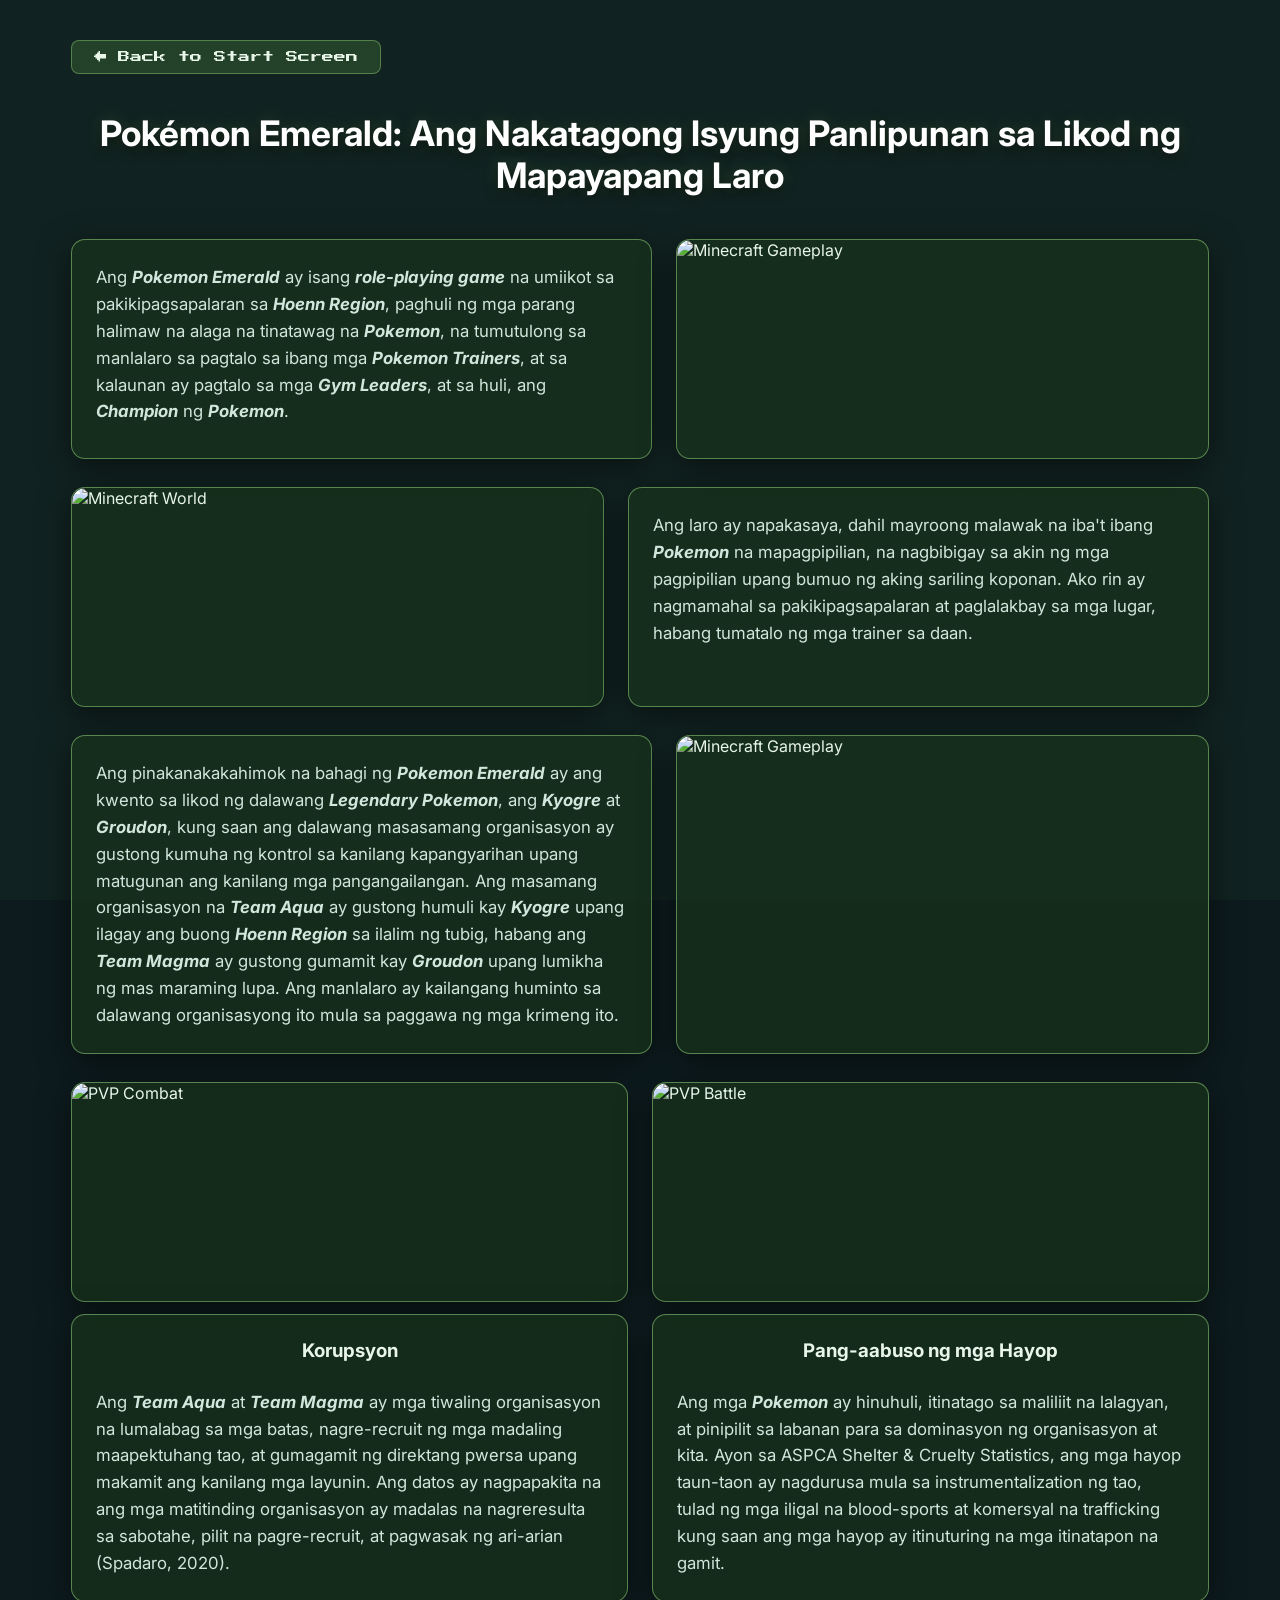
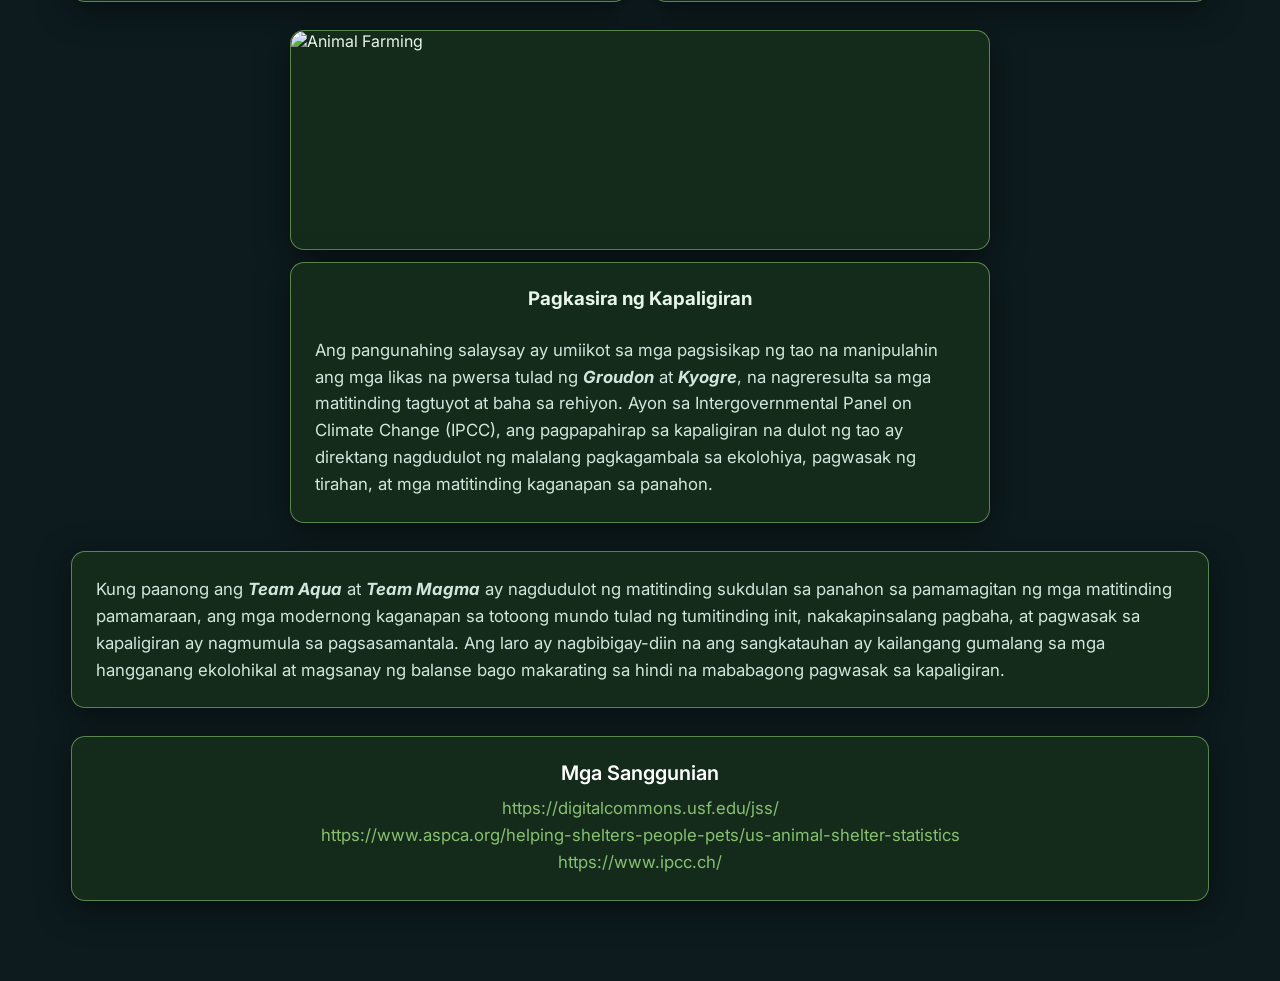
==== description.html @ 338513c7 "Add files via upload" ====
<!DOCTYPE html>
<html lang="en">
<head>
    <meta charset="UTF-8">
    <meta name="viewport" content="width=device-width, initial-scale=1.0">
    <title>Description - Pokémon Emerald</title>
    <link rel="stylesheet" href="description.css">
</head>
<body class="desc-body">

    <!-- Scrollable Main Container wider layout to fill screen space -->
    <main class="desc-container">
        
        <!-- Back Button -->
        <a href="startscreen.html" class="back-btn">&larr; Back to Start Screen</a>

        <!-- Main Title -->
        <h1 class="desc-title">Pokémon Emerald: Ang Nakatagong Isyung Panlipunan sa Likod ng Mapayapang Laro</h1>

        <!-- Section 1: Text (Left) | Image (Right) -->
        <div class="desc-row">
            <div class="desc-card text-card">
                <p>Ang <strong><em>Pokemon Emerald</em></strong> ay isang <strong><em>role-playing game</em></strong> na umiikot sa pakikipagsapalaran sa <strong><em>Hoenn Region</em></strong>, paghuli ng mga parang halimaw na alaga na tinatawag na <strong><em>Pokemon</em></strong>, na tumutulong sa manlalaro sa pagtalo sa ibang mga <strong><em>Pokemon Trainers</em></strong>, at sa kalaunan ay pagtalo sa mga <strong><em>Gym Leaders</em></strong>, at sa huli, ang <strong><em>Champion</em></strong> ng <strong><em>Pokemon</em></strong>.</p>
            </div>
            <div class="desc-card image-card">
                <img src="images/starters.jpg" alt="Minecraft Gameplay" class="card-img">
            </div>
        </div>

        <!-- Section 2: Image (Left) | Text (Right) -->
        <div class="desc-row">
            <div class="desc-card image-card">
                <img src="images/gameplay.webp" alt="Minecraft World" class="card-img">
            </div>
            <div class="desc-card text-card">
                <p>Ang laro ay napakasaya, dahil mayroong malawak na iba't ibang <strong><em>Pokemon</em></strong> na mapagpipilian, na nagbibigay sa akin ng mga pagpipilian upang bumuo ng aking sariling koponan. Ako rin ay nagmamahal sa pakikipagsapalaran at paglalakbay sa mga lugar, habang tumatalo ng mga trainer sa daan.</p>
            </div>
        </div>

        <!-- Section 3: Full-width Centered Text Box -->
        <div class="desc-row">
            <div class="desc-card text-card">
                <p>Ang pinakanakakahimok na bahagi ng <strong><em>Pokemon Emerald</em></strong> ay ang kwento sa likod ng dalawang <strong><em>Legendary Pokemon</em></strong>, ang <strong><em>Kyogre</em></strong> at <strong><em>Groudon</em></strong>, kung saan ang dalawang masasamang organisasyon ay gustong kumuha ng kontrol sa kanilang kapangyarihan upang matugunan ang kanilang mga pangangailangan. Ang masamang organisasyon na <strong><em>Team Aqua</em></strong> ay gustong humuli kay <strong><em>Kyogre</em></strong> upang ilagay ang buong <strong><em>Hoenn Region</em></strong> sa ilalim ng tubig, habang ang <strong><em>Team Magma</em></strong> ay gustong gumamit kay <strong><em>Groudon</em></strong> upang lumikha ng mas maraming lupa. Ang manlalaro ay kailangang huminto sa dalawang organisasyong ito mula sa paggawa ng mga krimeng ito.</p>
            </div>
            <div class="desc-card image-card">
                <img src="images/backg.jpg" alt="Minecraft Gameplay" class="card-img">
            </div>
        </div>

    

        <!-- Section 4: 2 Side-by-Side Cards (Each Card has Image TOP, Text BOTTOM) -->
        <div class="desc-row two-columns">
            <!-- Left Card (Img top, Text bottom) -->
            <div class="stacked-card">
                <div class="desc-card image-card">
                    <img src="images/vs.avif" alt="PVP Combat" class="card-img">
                </div>
                <div class="desc-card text-card">
                    <h3 style="text-align: center;">Korupsyon</h3>
                    <p><br>Ang <strong><em>Team Aqua</em></strong> at <strong><em>Team Magma</em></strong> ay mga tiwaling organisasyon na lumalabag sa mga batas, nagre-recruit ng mga madaling maapektuhang tao, at gumagamit ng direktang pwersa upang makamit ang kanilang mga layunin. Ang datos ay nagpapakita na ang mga matitinding organisasyon ay madalas na nagreresulta sa sabotahe, pilit na pagre-recruit, at pagwasak ng ari-arian (Spadaro, 2020).</p>
                </div>
            </div>

            <!-- Right Card (Img top, Text bottom) -->
            <div class="stacked-card">
                <div class="desc-card image-card">
                    <img src="images/battle.jpg" alt="PVP Battle" class="card-img">
                </div>
                <div class="desc-card text-card">
                    <h3 style="text-align: center;">Pang-aabuso ng mga Hayop</h3>
                    <p><br>Ang mga <strong><em>Pokemon</em></strong> ay hinuhuli, itinatago sa maliliit na lalagyan, at pinipilit sa labanan para sa dominasyon ng organisasyon at kita. Ayon sa ASPCA Shelter & Cruelty Statistics, ang mga hayop taun-taon ay nagdurusa mula sa instrumentalization ng tao, tulad ng mga iligal na blood-sports at komersyal na trafficking kung saan ang mga hayop ay itinuturing na mga itinatapon na gamit.</p>
                </div>
            </div>
        </div>

        <!-- Section 5: Centered Card (Image TOP, Text BOTTOM) -->
        <div class="desc-centered-stack">
            <div class="stacked-card">
                <div class="desc-card image-card">
                    <img src="images/env.jpg" alt="Animal Farming" class="card-img">
                </div>
                <div class="desc-card text-card">
                    <h3 style="text-align: center;">Pagkasira ng Kapaligiran</h3>
                    <p><br>Ang pangunahing salaysay ay umiikot sa mga pagsisikap ng tao na manipulahin ang mga likas na pwersa tulad ng <strong><em>Groudon</em></strong> at <strong><em>Kyogre</em></strong>, na nagreresulta sa mga matitinding tagtuyot at baha sa rehiyon. Ayon sa Intergovernmental Panel on Climate Change (IPCC), ang pagpapahirap sa kapaligiran na dulot ng tao ay direktang nagdudulot ng malalang pagkagambala sa ekolohiya, pagwasak ng tirahan, at mga matitinding kaganapan sa panahon.</p>
                </div>
            </div>
        </div>

        <!-- Section 6: Large Text Box -->
        <div class="desc-card full-width-card">
            <p>Kung paanong ang <strong><em>Team Aqua</em></strong> at <strong><em>Team Magma</em></strong> ay nagdudulot ng matitinding sukdulan sa panahon sa pamamagitan ng mga matitinding pamamaraan, ang mga modernong kaganapan sa totoong mundo tulad ng tumitinding init, nakakapinsalang pagbaha, at pagwasak sa kapaligiran ay nagmumula sa pagsasamantala. Ang laro ay nagbibigay-diin na ang sangkatauhan ay kailangang gumalang sa mga hangganang ekolohikal at magsanay ng balanse bago makarating sa hindi na mababagong pagwasak sa kapaligiran.</p>
        </div>

        <!-- Section 7: Large Text Box (References) -->
        <div class="desc-card full-width-card references-box">
            <h3>Mga Sanggunian</h3>
            <p>
                <a href="https://digitalcommons.usf.edu/jss/" target="_blank">https://digitalcommons.usf.edu/jss/</a><br>
                <a href="https://www.aspca.org/helping-shelters-people-pets/us-animal-shelter-statistics" target="_blank">https://www.aspca.org/helping-shelters-people-pets/us-animal-shelter-statistics</a><br>
                <a href="https://www.ipcc.ch/" target="_blank">https://www.ipcc.ch/</a>
            </p>
        </div>

    </main>

    <script src="description.js"></script>
</body>
</html>
---- description.css ----
@import url('https://fonts.googleapis.com/css2?family=Press+Start+2P&family=Inter:wght@300;400;600;700&display=swap');

* {
    margin: 0;
    padding: 0;
    box-sizing: border-box;
}

/* Page Styling & Background */
body.desc-body {
    background-color: #0d1b1e;
    background-image: linear-gradient(rgba(50, 100, 60, 0.1), rgba(50, 100, 60, 0.1)), url('images/backg2.png');
    background-size: cover;
    background-position: center;
    background-attachment: fixed;
    
    color: #e8f5e9;
    font-family: 'Inter', -apple-system, BlinkMacSystemFont, Roboto, sans-serif;
    overflow-y: auto;
    min-height: 100vh;
}

/* Custom Emerald Scrollbar */
body::-webkit-scrollbar {
    width: 12px;
}
body::-webkit-scrollbar-thumb {
    background: #5c9e46;
    border-radius: 6px;
    border: 2px solid #1c3619;
}
body::-webkit-scrollbar-track {
    background: #0a140c;
}

/* Wide Container taking full advantage of side spaces */
.desc-container {
    position: relative;
    z-index: 10;
    width: 92%;
    max-width: 1400px; /* Increased width to prevent tight side margins */
    margin: 0 auto;
    padding: 40px 20px 80px 20px;
    display: flex;
    flex-direction: column;
    gap: 28px;
}

/* Back Button */
.back-btn {
    align-self: flex-start;
    background: rgba(92, 158, 70, 0.25);
    border: 1px solid rgba(136, 192, 112, 0.5);
    color: #e8f5e9;
    padding: 10px 22px;
    border-radius: 8px;
    font-family: 'Press Start 2P', monospace;
    font-size: 0.75rem;
    text-decoration: none;
    backdrop-filter: blur(8px);
    transition: all 0.2s ease;
}

.back-btn:hover {
    background: rgba(136, 192, 112, 0.45);
    transform: translateY(-2px);
    box-shadow: 0 4px 12px rgba(136, 192, 112, 0.3);
}

/* Title Header */
.desc-title {
    font-size: 2.2rem;
    font-weight: 700;
    color: #ffffff;
    text-align: center;
    margin: 10px 0 15px 0;
    text-shadow: 0 4px 12px rgba(0, 0, 0, 0.8), 0 0 15px rgba(136, 192, 112, 0.3);
}

/* Universal Light-Green Transparent Glass Cards */
/* Universal Light-Green Transparent Glass Cards */
.desc-card {
    /* Increased opacity from 0.45 to 0.82 so boxes are less transparent and text pops clearly */
    background: rgba(22, 48, 28, 0.82); 
    border: 1px solid rgba(136, 192, 112, 0.6);
    backdrop-filter: blur(14px);
    -webkit-backdrop-filter: blur(14px);
    border-radius: 14px;
    padding: 24px;
    box-shadow: 0 8px 32px rgba(0, 0, 0, 0.5);
}

/* Text Typography */
.text-card p, .full-width-card p {
    color: #d1e7dd;
    font-size: 1.05rem;
    line-height: 1.6;
}

.full-width-card h3 {
    color: #ffffff;
    font-size: 1.25rem;
    margin-bottom: 10px;
    font-weight: 600;
}

/* Rows & Layouts */
.desc-row {
    display: flex;
    gap: 24px;
    width: 100%;
    align-items: stretch;
}

.desc-row .desc-card {
    flex: 1;
}

/* Image Cards */
.image-card {
    padding: 0;
    overflow: hidden;
    display: flex;
    align-items: center;
    justify-content: center;
    min-height: 220px;
}

.card-img {
    width: 100%;
    height: 100%;
    object-fit: cover;
    display: block;
    border-radius: 14px;
}

/* Full Width & Centered Small Text Box */
.full-width-card {
    width: 100%;
}

.small-text-box {
    text-align: center;
    padding: 18px 28px;
}

/* Two Columns with Top Img / Bottom Text Cards */
.desc-row.two-columns {
    display: flex;
    gap: 24px;
}

.stacked-card {
    flex: 1;
    display: flex;
    flex-direction: column;
    gap: 12px;
}

/* Centered Stacked Card */
.desc-centered-stack {
    display: flex;
    justify-content: center;
    width: 100%;
}

.desc-centered-stack .stacked-card {
    max-width: 700px;
    width: 100%;
}

/* Responsive adjustments */
@media (max-width: 900px) {
    .desc-row, .desc-row.two-columns {
        flex-direction: column;
    }
    
    .desc-title {
        font-size: 1.6rem;
    }
}

/* Add this page entry animation to description.css */
body.desc-body {
    animation: pageFadeIn 0.6s cubic-bezier(0.16, 1, 0.3, 1) forwards;
}

@keyframes pageFadeIn {
    from {
        opacity: 0;
        transform: translateY(15px);
    }
    to {
        opacity: 1;
        transform: translateY(0);
    }
}

/* Styling for the References section */
.references-box {
    text-align: center; /* Centers the text and links */
}

.references-box p a {
    color: #88c070; /* Vibrant green matching your theme */
    text-decoration: none;
    transition: color 0.2s ease, text-decoration 0.2s ease;
}

.references-box p a:hover {
    color: #b4f09c; /* Lighter bright green when hovered */
    text-decoration: underline;
}
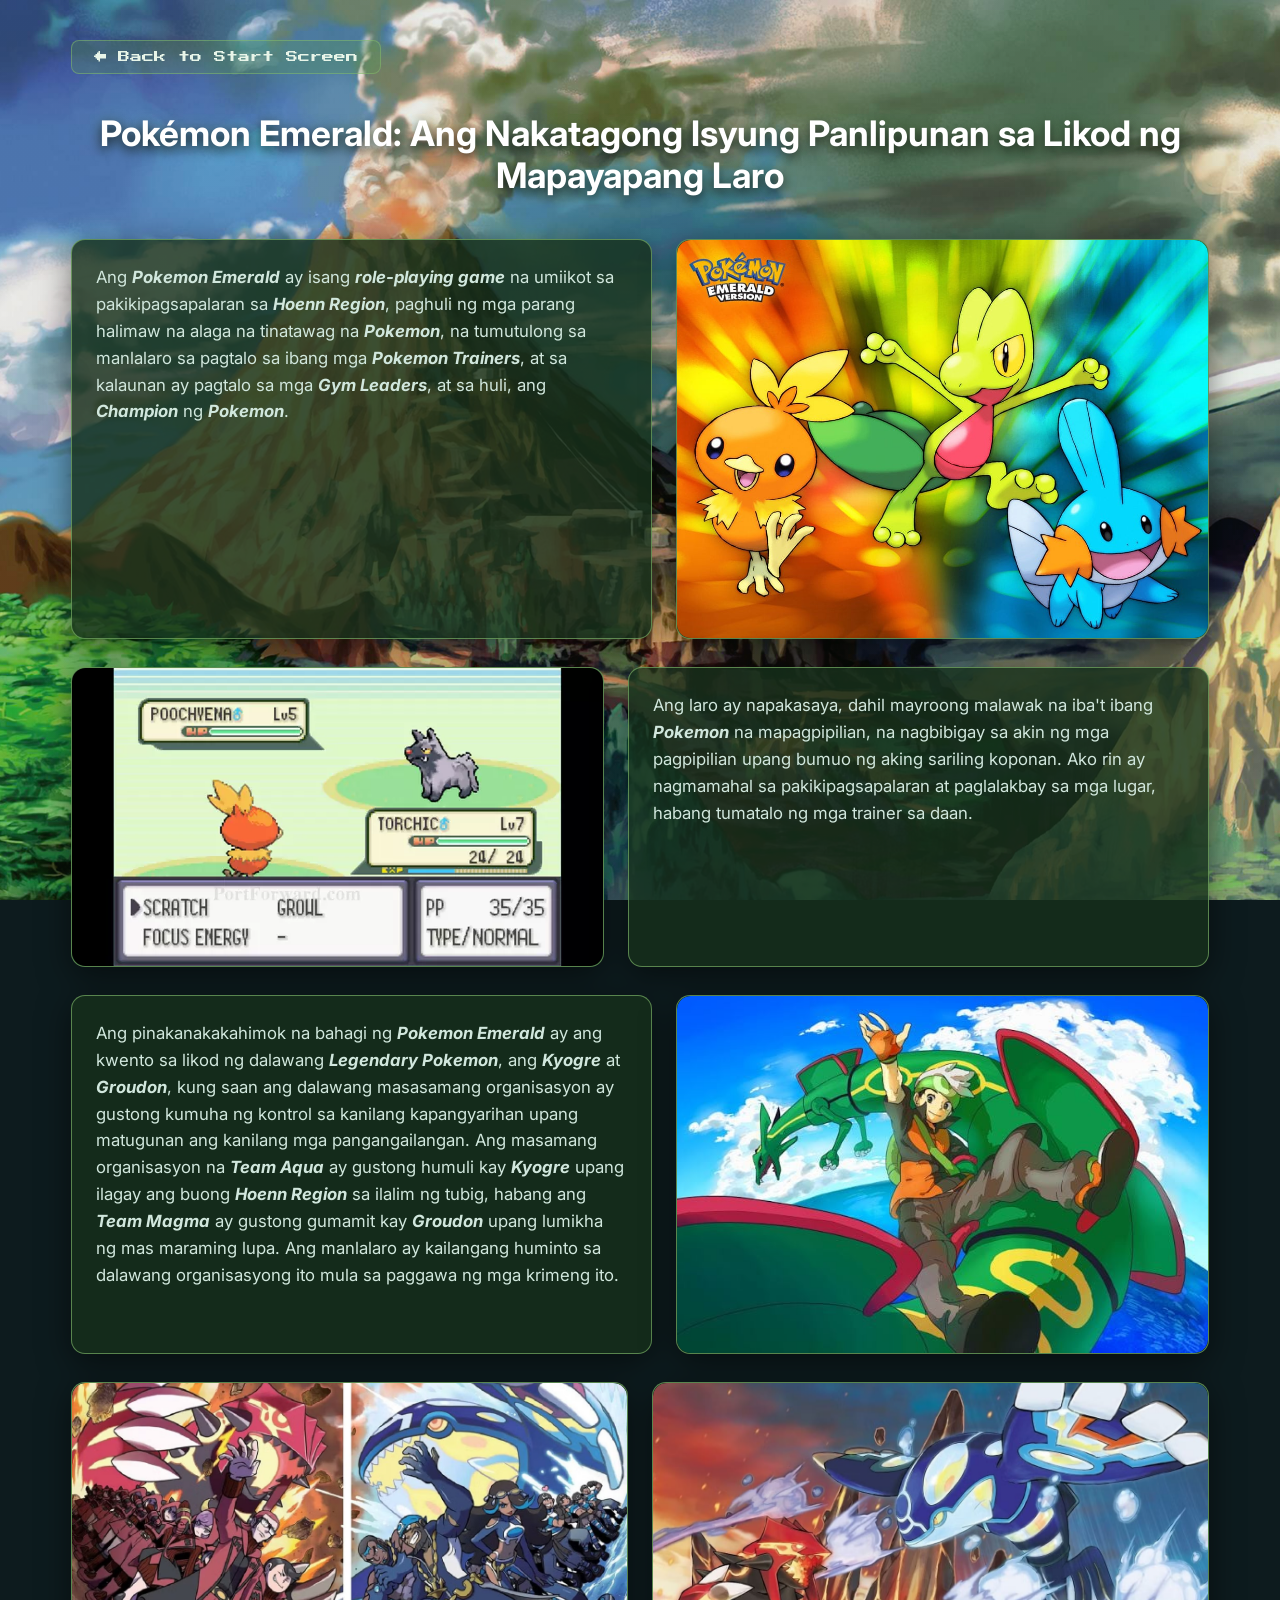
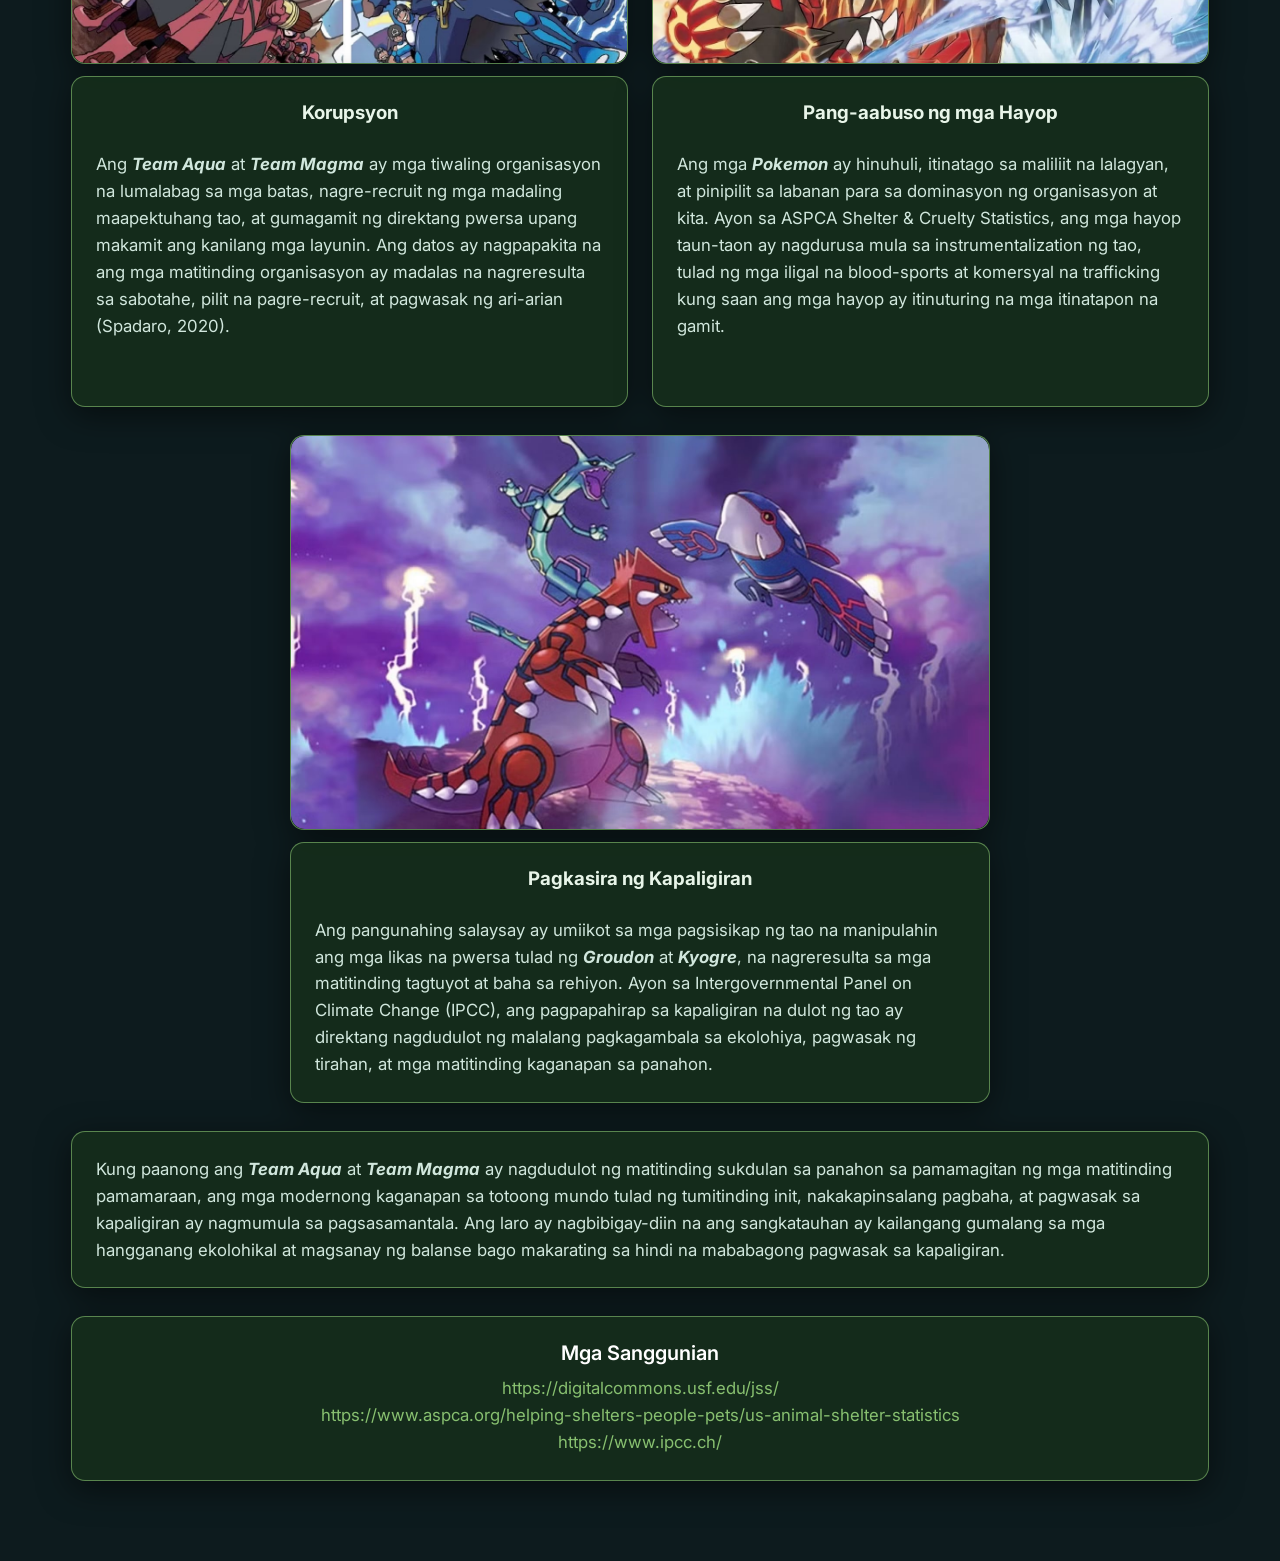
==== commit cda82cf1: "Add files via upload" ====
--- a/description.html
+++ b/description.html
@@ -12,7 +12,7 @@
     <main class="desc-container">
         
         <!-- Back Button -->
-        <a href="startscreen.html" class="back-btn">&larr; Back to Start Screen</a>
+        <a href="index.html" class="back-btn">&larr; Back to Start Screen</a>
 
         <!-- Main Title -->
         <h1 class="desc-title">Pokémon Emerald: Ang Nakatagong Isyung Panlipunan sa Likod ng Mapayapang Laro</h1>
